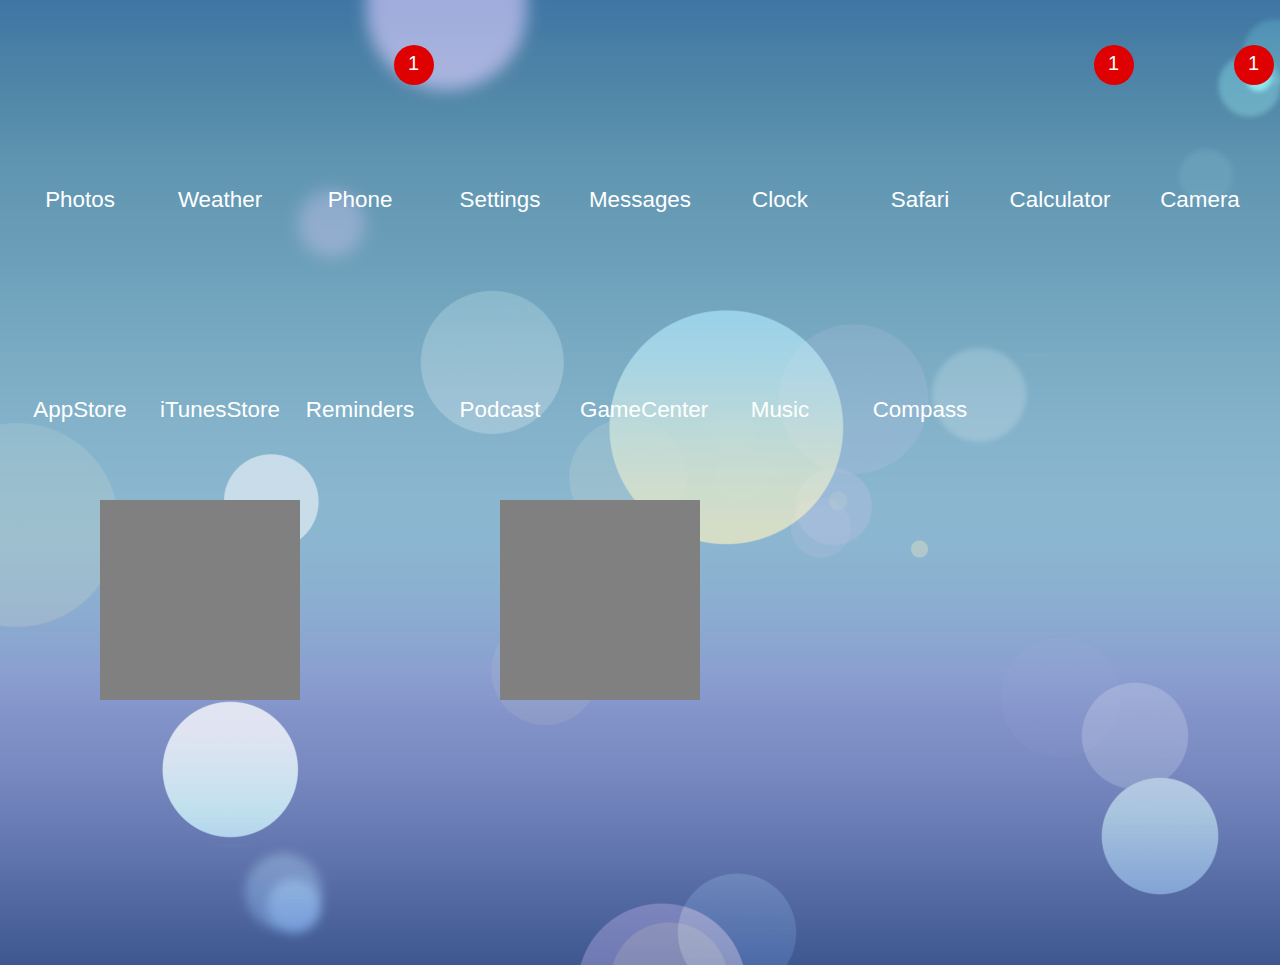
==== index.html @ fe46d22e "initial commit ios icons drag and drop icons autoarrange for icons windows tile" ====
<!doctype html>
<html>
<head>
<link rel="stylesheet" type="text/css" href="css/icon.css">
<link rel="stylesheet" type="text/css" href="css/w8_tile.css">
<link rel="stylesheet" type="text/css" href="css/layout.css">
</head>
<body>


<div class="grid" id="grid">

<div class="icon">
<div class="delete"><p> x </p></div>
<div class="banner"><p> 0 </p></div>
<div class="image"></div>
<div class="title"> <p> Photos </p> </div>
</div>

<div class="icon">
<div class="delete"><p> x </p></div>
<div class="banner"><p> 0 </p></div>
<div class="image"></div>
<div class="title"> <p> Weather </p> </div>
</div>

<div class="icon">
<div class="delete"><p> x </p></div>
<div class="banner"><p> 1 </p></div>
<div class="image"></div>
<div class="title"> <p> Phone </p> </div>
</div>

<div class="icon">
<div class="delete"><p> x </p></div>
<div class="banner"><p> 0 </p></div>
<div class="image"></div>
<div class="title"> <p> Settings </p> </div>
</div>

<div class="icon">
<div class="delete"><p> x </p></div>
<div class="banner"><p> 0 </p></div>
<div class="image"></div>
<div class="title"> <p> Messages </p> </div>
</div>

<div class="icon">
<div class="delete"><p> x </p></div>
<div class="banner"><p> 0 </p></div>
<div class="image"></div>
<div class="title"> <p> Clock </p> </div>
</div>

<div class="icon">
<div class="delete"><p> x </p></div>
<div class="banner"><p> 0 </p></div>
<div class="image"></div>
<div class="title"> <p> Safari </p> </div>
</div>

<div class="icon">
<div class="delete"><p> x </p></div>
<div class="banner"><p> 1 </p></div>
<div class="image"></div>
<div class="title"> <p> Calculator </p> </div>
</div>

<div class="icon">
<div class="delete"><p> x </p></div>
<div class="banner"><p> 1 </p></div>
<div class="image"></div>
<div class="title"> <p> Camera </p> </div>
</div>

<div class="icon">
<div class="delete"><p> x </p></div>
<div class="banner"><p> 0 </p></div>
<div class="image"></div>
<div class="title"> <p> AppStore </p> </div>
</div>

<div class="icon">
<div class="delete"><p> x </p></div>
<div class="banner"><p> 0 </p></div>
<div class="image"></div>
<div class="title"> <p> iTunesStore </p> </div>
</div>

<div class="icon">
<div class="delete"><p> x </p></div>
<div class="banner"><p> 0 </p></div>
<div class="image"></div>
<div class="title"> <p> Reminders </p> </div>
</div>

<div class="icon">
<div class="delete"><p> x </p></div>
<div class="banner"><p> 0 </p></div>
<div class="image"></div>
<div class="title"> <p> Podcast </p> </div>
</div>

<div class="icon">
<div class="delete"><p> x </p></div>
<div class="banner"><p> 0 </p></div>
<div class="image"></div>
<div class="title"> <p> GameCenter </p> </div>
</div>

<div class="icon">
<div class="delete"><p> x </p></div>
<div class="banner"><p> 0 </p></div>
<div class="image"></div>
<div class="title"> <p> Music </p> </div>
</div>

<div class="icon">
<div class="delete"><p> x </p></div>
<div class="banner"><p> 0 </p></div>
<div class="image"></div>
<div class="title"> <p> Compass </p> </div>
</div>

</div>

<div class="tile multiple" style="width:200px; height:200px; top:500px; left:100px">
	<div class="image">
		<figure class="first">
			<div class="front"></div>
			<div class="back"></div>
		</figure>
		<figure class="second">
			<div class="front"></div>
			<div class="back"></div>
		</figure>
		<figure class="third">
			<div class="front"></div>
			<div class="back"></div>
		</figure>
		<figure class="fourth">
			<div class="front"></div>
			<div class="back"></div>
		</figure>
	</div>
	<div class="title"><p> Photos </p></div>
</div>

<div class="tile single" style="width:200px; height:200px; top:500px; left:500px">
	<div class="image">
		<figure>
			<div class="front"></div>
			<div class="back"></div>
		</figure>
	</div>
	<div class="title"><p> Camera </p></div>
</div>

<!-- js scripts -->
<script type="text/javascript" src="js/icon.js"></script>
<script type="text/javascript" src="js/tile.js"></script>



</body>
</html>
---- css/icon.css ----
.icon{
	position: absolute;
	width: 120px;
	height: 150px;
	z-index: 6;
	-webkit-user-select: none;

	/* animations */
	-webkit-transform-origin: 50% 50%;
	-webkit-transition: -webkit-transform 0.2s;
}

.icon .delete{
	position: absolute;
	left: -11%;
	top: -11%;
	width: 40px;
	height: 40px;
	border-radius: 50%;
	background: #D8D8D8;
	z-index: 8;
	opacity: 0.9;
	visibility: hidden;

	-webkit-transform-origin: 50% 50%;
	-webkit-transform: scaleX(1) scaleY(1);
	-webkit-transition: -webkit-transform 0.2s;
}

.icon .delete p{
	position: relative;
	top: -32%;
	color: #1C1C1C;
	text-align: center;
	font-weight: thick;
	font-family: Helvetica;
	font-size: 20px;
} 

.icon .banner{
	position: absolute;
	left: 78%;
	top: -10%;
	width: 40px;
	height: 40px;
	border-radius: 50%;
	background: #DF0101;
	z-index: 8;
	visibility: hidden;
}

.icon .banner p{
	position: relative;
	top: -32%;
	color: #fff;
	text-align: center;
	font-weight: thick;
	font-family: Helvetica;
	font-size: 20px;
}

.icon .image{
	position: relative;
	margin: 1px auto;
	width: 120px;
	height: 120px;
	border-radius: 20%;
	z-index: 7;
}

.icon .image img{
	width: 100%;
	height: 100%;
}

.icon .title{
	position: relative;
	width: 100%;
}

.icon .title p{
	margin: 5% 0;
	text-align: center;
	color: #fff;
	font-size: 1.4em;
	font-family: Helvetica;
}

.touch{
	opacity: 0.8;
}

.toggleDelete{
	-webkit-transform: scaleX(1) scaleY(1);
}

.selected{
	-webkit-transform: scaleX(1.2) scaleY(1.22);
	z-index: 10;
	cursor: move;
}

.jiggle{
	-webkit-animation: jiggle 0.3s infinite;
	cursor: move;
}

@-webkit-keyframes jiggle {
	0%		{-webkit-transform: rotate(2deg) translateX(1.5px) translateY(1px);}
	25%		{-webkit-transform: rotate(0deg) translateX(-1.5px) translateY(-1px);}
	50%		{-webkit-transform: rotate(-2deg) translateX(1.5px) translateY(1px);}
	75%		{-webkit-transform: rotate(0deg) translateX(-1.5px) translateY(-1px);}
	100%	{-webkit-transform: rotate(2deg) translateX(1.5px) translateY(1px);}
}
---- css/w8_tile.css ----
.tile{
	position: absolute;
	z-index: 6;

	-webkit-user-select: none;
	-webkit-transform-origin: 50% 50%;
}

.tile .image{
	width: 100%;
	height: 100%;
	z-index: 7;

	-webkit-transform: perspective(600px);
}

.tile .image figure{
	position: absolute;
	margin: 0 0;
	padding: 0 0;
	width: 100%;
	height: 100%;

	-webkit-transform-style: preserve-3d;
	-webkit-transition: -webkit-transform 2s;
}

/*----- for more than one image tile -----*/

.multiple .image figure{
	width: 50%;
	height: 50%
}

.multiple .image .first{
	top: 0;
	left: 0;
}

.multiple .image .second{
	top: 0;
	left: 50%;
}

.multiple .image .third{
	top: 50%;
	left: 0;
}

.multiple .image .fourth{
	top: 50%;
	left: 50%;
}

/*-----------------------------*/

.tile .image figure div{
	position: absolute;
	width: 100%;
	height: 100%;
	-webkit-backface-visibility: hidden;
}

.tile .image figure .front{
	background: grey;
	background-size: 100%;
}

.tile .image figure .back{
	background: #000;
	background-size: 100%;
	-webkit-transform: rotateX(180deg);
}

.tile .title{
	position: relative;
	top: -30%;
	left: 50%;
	z-index: 8;

	opacity: 0;
}

.tile .title p{
	color: #000;
	font-size: 1.4em;
	font-family: "Helvetica";
}

.rotateX{
	/*-webkit-animation: rotX 2s;
	-webkit-animation-fill-mode: forwards;*/
	-webkit-transform: rotateX(-180deg);
}

.rotateXX{
	-webkit-transform: rotateX(-360deg);	
}

.rotateY{
	/*-webkit-animation: rotY 2s;
	-webkit-animation-fill-mode: forwards;*/
	-webkit-transform: rotateY(180deg);
}

.rotateYY{
	-webkit-transform: rotateY(360deg);	
}

@-webkit-keyframes rotX{
	0% 		{-webkit-transform: rotateX(0deg);}
	100%	{-webkit-transform: rotateX(180deg);}
}

@-webkit-keyframes rotY{
	0% 		{-webkit-transform: rotateY(0deg);}
	100%	{-webkit-transform: rotateY(180deg);}
}
---- css/layout.css ----
body{
	padding: 0 0;
	margin: 0 0;
	overflow: hidden;
}

.grid{
	padding: 0 0;
	margin: 0 auto;
	z-index: 5;
	width: 1920px;
	height: 965px;
	background: url("../images/background.png");
	background-size: 100%;
}
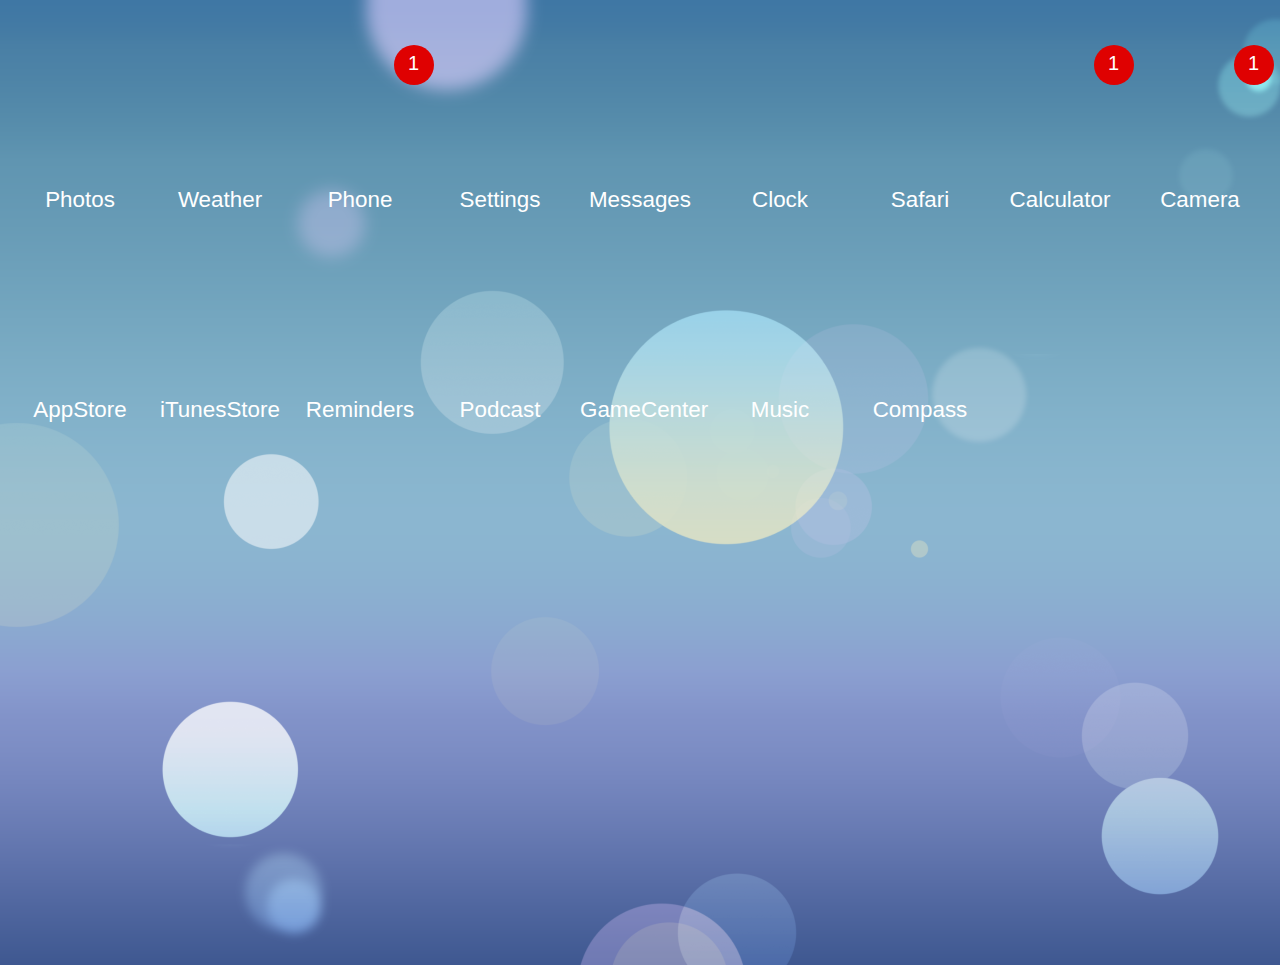
==== commit c6633c53: "Please enter the commit message for your changes. Lines starting" ====
--- a/index.html
+++ b/index.html
@@ -2,7 +2,6 @@
 <html>
 <head>
 <link rel="stylesheet" type="text/css" href="css/icon.css">
-<link rel="stylesheet" type="text/css" href="css/w8_tile.css">
 <link rel="stylesheet" type="text/css" href="css/layout.css">
 </head>
 <body>
@@ -124,41 +123,8 @@
 
 </div>
 
-<div class="tile multiple" style="width:200px; height:200px; top:500px; left:100px">
-	<div class="image">
-		<figure class="first">
-			<div class="front"></div>
-			<div class="back"></div>
-		</figure>
-		<figure class="second">
-			<div class="front"></div>
-			<div class="back"></div>
-		</figure>
-		<figure class="third">
-			<div class="front"></div>
-			<div class="back"></div>
-		</figure>
-		<figure class="fourth">
-			<div class="front"></div>
-			<div class="back"></div>
-		</figure>
-	</div>
-	<div class="title"><p> Photos </p></div>
-</div>
-
-<div class="tile single" style="width:200px; height:200px; top:500px; left:500px">
-	<div class="image">
-		<figure>
-			<div class="front"></div>
-			<div class="back"></div>
-		</figure>
-	</div>
-	<div class="title"><p> Camera </p></div>
-</div>
-
 <!-- js scripts -->
 <script type="text/javascript" src="js/icon.js"></script>
-<script type="text/javascript" src="js/tile.js"></script>
 
 
 
